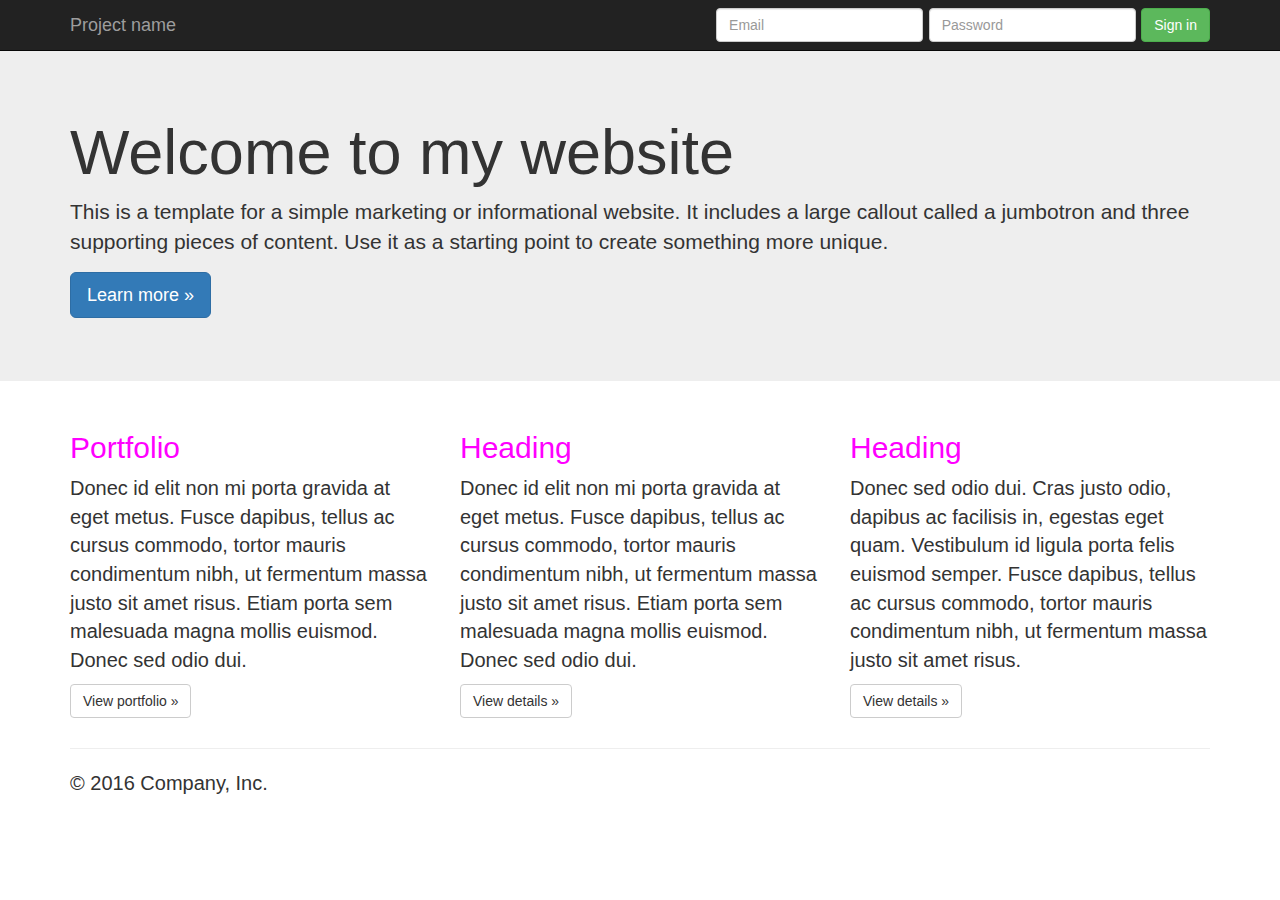
==== examples/jumbotron/portfolio.html @ 1a9c98b0 "added portfolio stub" ====
<!DOCTYPE html>
<html lang="en">
  <head>
    <meta charset="utf-8">
    <meta http-equiv="X-UA-Compatible" content="IE=edge">
    <meta name="viewport" content="width=device-width, initial-scale=1">
    <!-- The above 3 meta tags *must* come first in the head; any other head content must come *after* these tags -->
    <meta name="description" content="">
    <meta name="author" content="">
    <link rel="icon" href="../../favicon.ico">

    <title>This is my personal website</title>

    <!-- Bootstrap core CSS -->
    <link href="../../dist/css/bootstrap.min.css" rel="stylesheet">

    <!-- IE10 viewport hack for Surface/desktop Windows 8 bug -->
    <link href="../../assets/css/ie10-viewport-bug-workaround.css" rel="stylesheet">

    <!-- Custom styles for this template -->
    <link href="jumbotron.css" rel="stylesheet">

    <!-- Just for debugging purposes. Don't actually copy these 2 lines! -->
    <!--[if lt IE 9]><script src="../../assets/js/ie8-responsive-file-warning.js"></script><![endif]-->
    <script src="../../assets/js/ie-emulation-modes-warning.js"></script>

    <!-- HTML5 shim and Respond.js for IE8 support of HTML5 elements and media queries -->
    <!--[if lt IE 9]>
      <script src="https://oss.maxcdn.com/html5shiv/3.7.3/html5shiv.min.js"></script>
      <script src="https://oss.maxcdn.com/respond/1.4.2/respond.min.js"></script>
    <![endif]-->
  </head>

  <body>

    <nav class="navbar navbar-inverse navbar-fixed-top">
      <div class="container">
        <div class="navbar-header">
          <button type="button" class="navbar-toggle collapsed" data-toggle="collapse" data-target="#navbar" aria-expanded="false" aria-controls="navbar">
            <span class="sr-only">Toggle navigation</span>
            <span class="icon-bar"></span>
            <span class="icon-bar"></span>
            <span class="icon-bar"></span>
          </button>
          <a class="navbar-brand" href="#">Project name</a>
        </div>
        <div id="navbar" class="navbar-collapse collapse">
          <form class="navbar-form navbar-right">
            <div class="form-group">
              <input type="text" placeholder="Email" class="form-control">
            </div>
            <div class="form-group">
              <input type="password" placeholder="Password" class="form-control">
            </div>
            <button type="submit" class="btn btn-success">Sign in</button>
          </form>
        </div><!--/.navbar-collapse -->
      </div>
    </nav>

    <!-- Main jumbotron for a primary marketing message or call to action -->
    <div class="jumbotron">
      <div class="container">
        <h1>Welcome to my website</h1>
        <p>This is a template for a simple marketing or informational website. It includes a large callout called a jumbotron and three supporting pieces of content. Use it as a starting point to create something more unique.</p>
        <p><a class="btn btn-primary btn-lg" href="#" role="button">Learn more &raquo;</a></p>
      </div>
    </div>

    <div class="container">
      <!-- Example row of columns -->
      <div class="row">
        <div class="col-md-4">
          <h2>Portfolio</h2>
          <p>Donec id elit non mi porta gravida at eget metus. Fusce dapibus, tellus ac cursus commodo, tortor mauris condimentum nibh, ut fermentum massa justo sit amet risus. Etiam porta sem malesuada magna mollis euismod. Donec sed odio dui. </p>
          <p><a class="btn btn-default" href="portfolio.html" role="button">View portfolio &raquo;</a></p>
        </div>
        <div class="col-md-4">
          <h2>Heading</h2>
          <p>Donec id elit non mi porta gravida at eget metus. Fusce dapibus, tellus ac cursus commodo, tortor mauris condimentum nibh, ut fermentum massa justo sit amet risus. Etiam porta sem malesuada magna mollis euismod. Donec sed odio dui. </p>
          <p><a class="btn btn-default" href="#" role="button">View details &raquo;</a></p>
       </div>
        <div class="col-md-4">
          <h2>Heading</h2>
          <p>Donec sed odio dui. Cras justo odio, dapibus ac facilisis in, egestas eget quam. Vestibulum id ligula porta felis euismod semper. Fusce dapibus, tellus ac cursus commodo, tortor mauris condimentum nibh, ut fermentum massa justo sit amet risus.</p>
          <p><a class="btn btn-default" href="#" role="button">View details &raquo;</a></p>
        </div>
      </div>

      <hr>

      <footer>
        <p>&copy; 2016 Company, Inc.</p>
      </footer>
    </div> <!-- /container -->


    <!-- Bootstrap core JavaScript
    ================================================== -->
    <!-- Placed at the end of the document so the pages load faster -->
    <script src="https://ajax.googleapis.com/ajax/libs/jquery/1.12.4/jquery.min.js"></script>
    <script>window.jQuery || document.write('<script src="../../assets/js/vendor/jquery.min.js"><\/script>')</script>
    <script src="../../dist/js/bootstrap.min.js"></script>
    <!-- IE10 viewport hack for Surface/desktop Windows 8 bug -->
    <script src="../../assets/js/ie10-viewport-bug-workaround.js"></script>
  </body>
</html>
---- assets/css/ie10-viewport-bug-workaround.css ----
/*!
 * IE10 viewport hack for Surface/desktop Windows 8 bug
 * Copyright 2014-2015 Twitter, Inc.
 * Licensed under MIT (https://github.com/twbs/bootstrap/blob/master/LICENSE)
 */

/*
 * See the Getting Started docs for more information:
 * http://getbootstrap.com/getting-started/#support-ie10-width
 */
@-ms-viewport     { width: device-width; }
@-o-viewport      { width: device-width; }
@viewport         { width: device-width; }
---- examples/jumbotron/jumbotron.css ----
/* Move down content because we have a fixed navbar that is 50px tall */
body {
  padding-top: 50px;
  padding-bottom: 20px;
  font-size: 20px
}

h2{
  color: magenta;
}
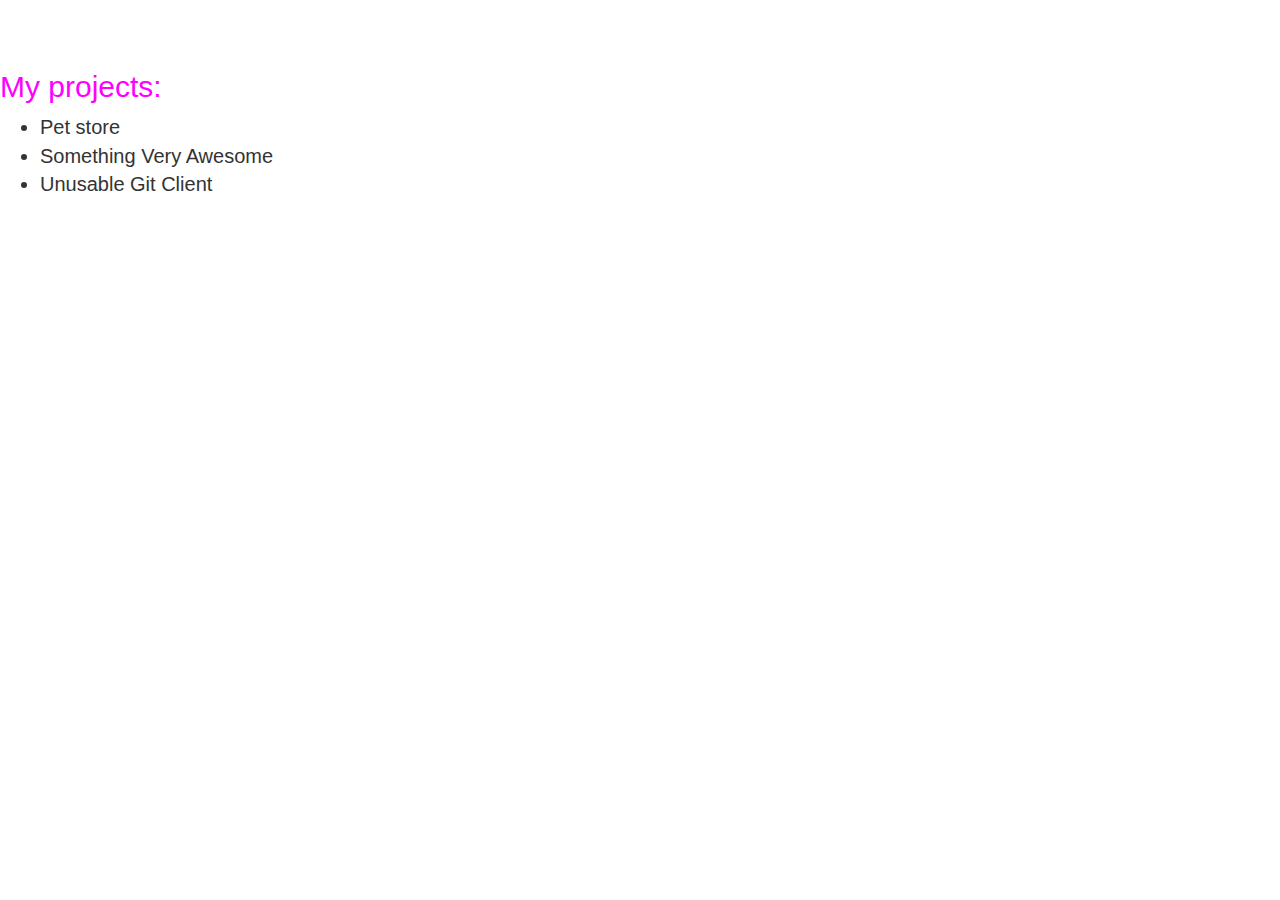
==== commit a7e892d4: "filled portfolio page with content" ====
--- a/examples/jumbotron/portfolio.html
+++ b/examples/jumbotron/portfolio.html
@@ -1,15 +1,7 @@
 <!DOCTYPE html>
 <html lang="en">
   <head>
-    <meta charset="utf-8">
-    <meta http-equiv="X-UA-Compatible" content="IE=edge">
-    <meta name="viewport" content="width=device-width, initial-scale=1">
-    <!-- The above 3 meta tags *must* come first in the head; any other head content must come *after* these tags -->
-    <meta name="description" content="">
-    <meta name="author" content="">
-    <link rel="icon" href="../../favicon.ico">
-
-    <title>This is my personal website</title>
+    <title>Portfolio</title>
 
     <!-- Bootstrap core CSS -->
     <link href="../../dist/css/bootstrap.min.css" rel="stylesheet">
@@ -33,75 +25,12 @@
 
   <body>
 
-    <nav class="navbar navbar-inverse navbar-fixed-top">
-      <div class="container">
-        <div class="navbar-header">
-          <button type="button" class="navbar-toggle collapsed" data-toggle="collapse" data-target="#navbar" aria-expanded="false" aria-controls="navbar">
-            <span class="sr-only">Toggle navigation</span>
-            <span class="icon-bar"></span>
-            <span class="icon-bar"></span>
-            <span class="icon-bar"></span>
-          </button>
-          <a class="navbar-brand" href="#">Project name</a>
-        </div>
-        <div id="navbar" class="navbar-collapse collapse">
-          <form class="navbar-form navbar-right">
-            <div class="form-group">
-              <input type="text" placeholder="Email" class="form-control">
-            </div>
-            <div class="form-group">
-              <input type="password" placeholder="Password" class="form-control">
-            </div>
-            <button type="submit" class="btn btn-success">Sign in</button>
-          </form>
-        </div><!--/.navbar-collapse -->
-      </div>
-    </nav>
+    <h2>My projects:</h2>
+   <ul>
+     <li>Pet store</li>
+     <li>Something Very Awesome</li>
+     <li>Unusable Git Client</li>
+   </ul>
 
-    <!-- Main jumbotron for a primary marketing message or call to action -->
-    <div class="jumbotron">
-      <div class="container">
-        <h1>Welcome to my website</h1>
-        <p>This is a template for a simple marketing or informational website. It includes a large callout called a jumbotron and three supporting pieces of content. Use it as a starting point to create something more unique.</p>
-        <p><a class="btn btn-primary btn-lg" href="#" role="button">Learn more &raquo;</a></p>
-      </div>
-    </div>
-
-    <div class="container">
-      <!-- Example row of columns -->
-      <div class="row">
-        <div class="col-md-4">
-          <h2>Portfolio</h2>
-          <p>Donec id elit non mi porta gravida at eget metus. Fusce dapibus, tellus ac cursus commodo, tortor mauris condimentum nibh, ut fermentum massa justo sit amet risus. Etiam porta sem malesuada magna mollis euismod. Donec sed odio dui. </p>
-          <p><a class="btn btn-default" href="portfolio.html" role="button">View portfolio &raquo;</a></p>
-        </div>
-        <div class="col-md-4">
-          <h2>Heading</h2>
-          <p>Donec id elit non mi porta gravida at eget metus. Fusce dapibus, tellus ac cursus commodo, tortor mauris condimentum nibh, ut fermentum massa justo sit amet risus. Etiam porta sem malesuada magna mollis euismod. Donec sed odio dui. </p>
-          <p><a class="btn btn-default" href="#" role="button">View details &raquo;</a></p>
-       </div>
-        <div class="col-md-4">
-          <h2>Heading</h2>
-          <p>Donec sed odio dui. Cras justo odio, dapibus ac facilisis in, egestas eget quam. Vestibulum id ligula porta felis euismod semper. Fusce dapibus, tellus ac cursus commodo, tortor mauris condimentum nibh, ut fermentum massa justo sit amet risus.</p>
-          <p><a class="btn btn-default" href="#" role="button">View details &raquo;</a></p>
-        </div>
-      </div>
-
-      <hr>
-
-      <footer>
-        <p>&copy; 2016 Company, Inc.</p>
-      </footer>
-    </div> <!-- /container -->
-
-
-    <!-- Bootstrap core JavaScript
-    ================================================== -->
-    <!-- Placed at the end of the document so the pages load faster -->
-    <script src="https://ajax.googleapis.com/ajax/libs/jquery/1.12.4/jquery.min.js"></script>
-    <script>window.jQuery || document.write('<script src="../../assets/js/vendor/jquery.min.js"><\/script>')</script>
-    <script src="../../dist/js/bootstrap.min.js"></script>
-    <!-- IE10 viewport hack for Surface/desktop Windows 8 bug -->
-    <script src="../../assets/js/ie10-viewport-bug-workaround.js"></script>
   </body>
 </html>
